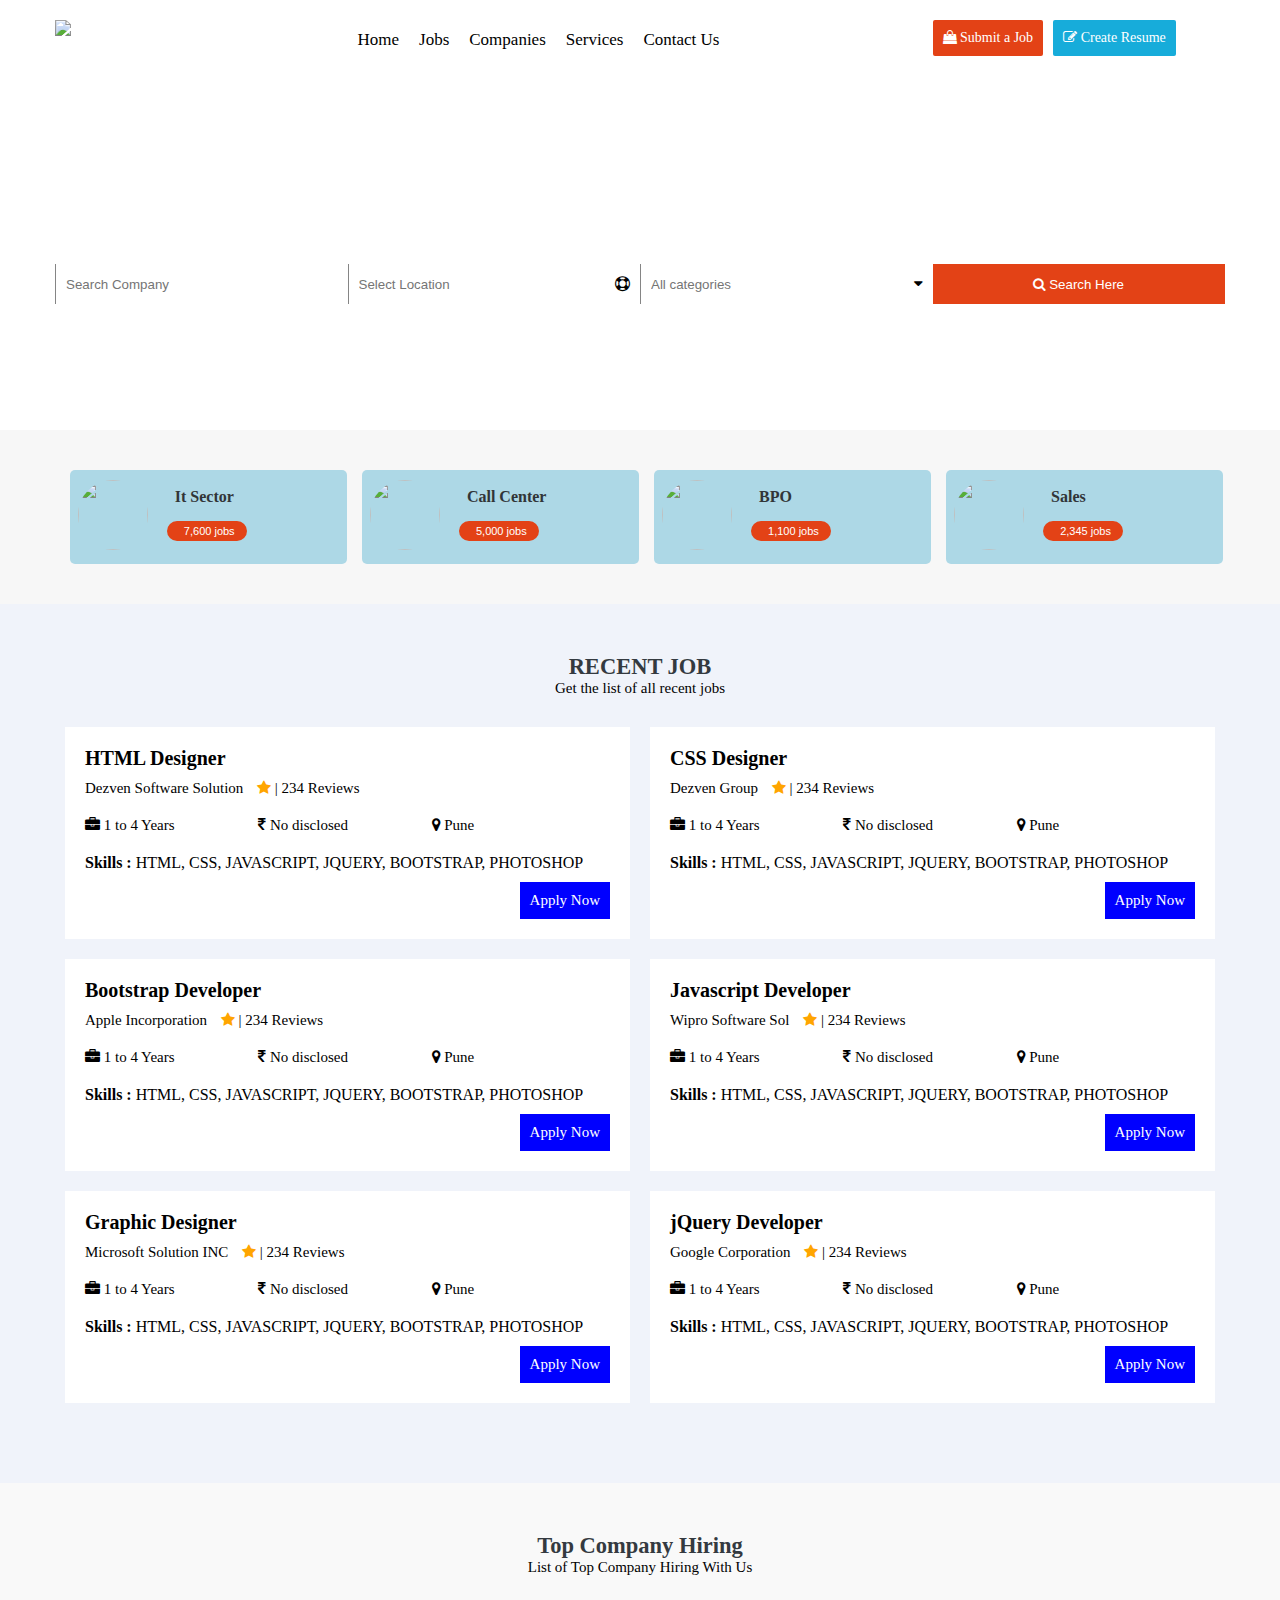
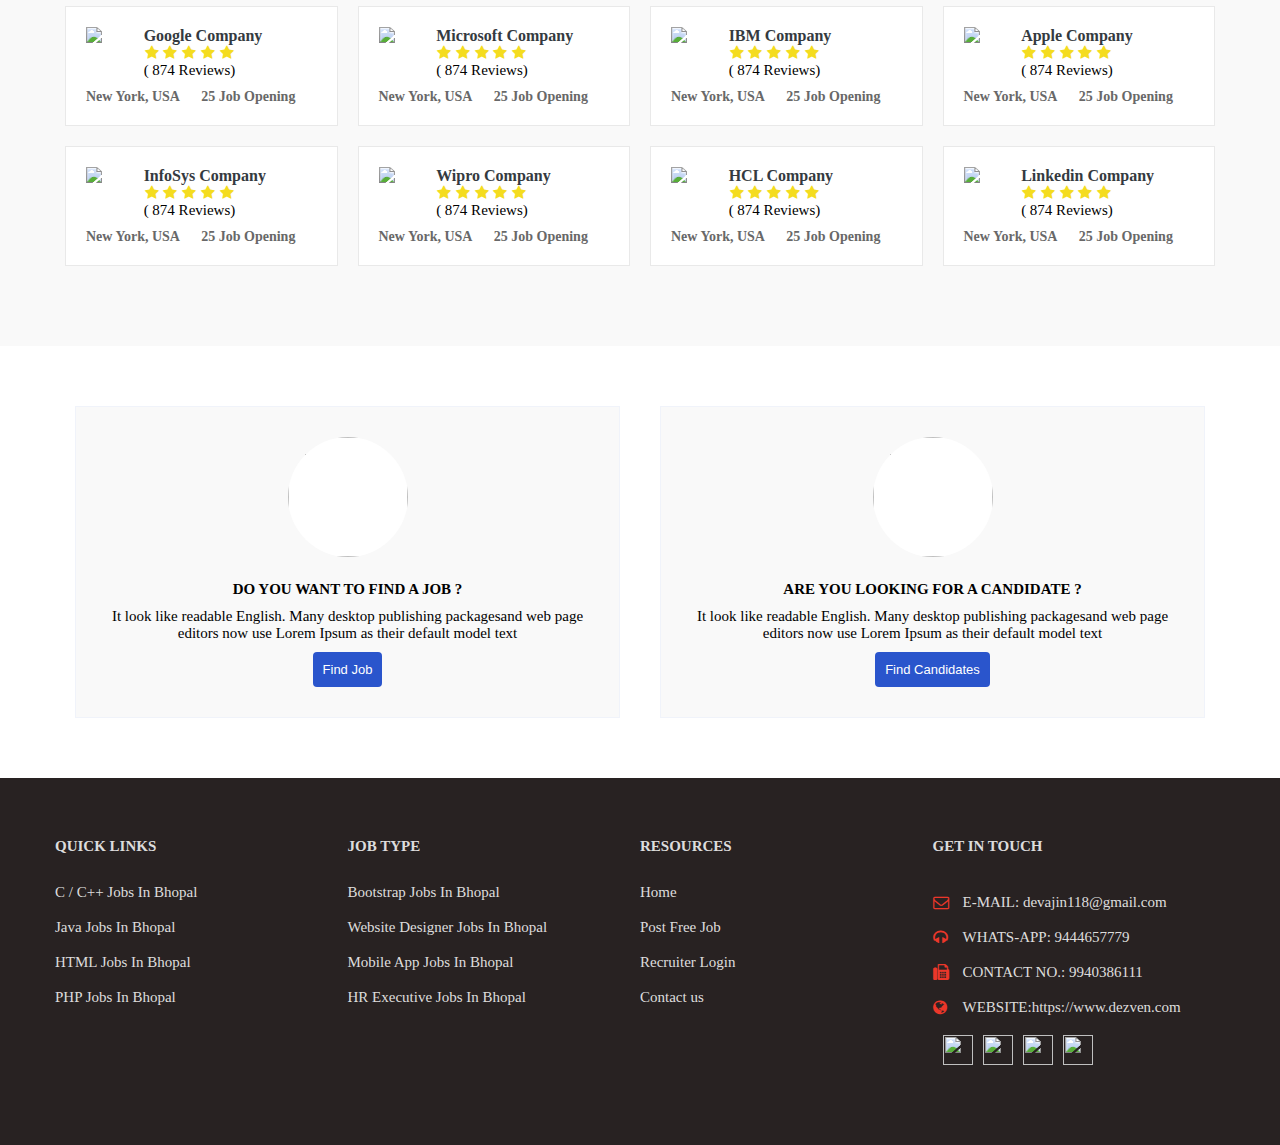
==== index.html @ 46fdba7d "Update and rename portal.html to index.html" ====
<!-----META SECTION----->
<!DOCTYPE html>
 <html lang="en">
  <head>
   <title>Search Job</title>
   <meta charset="utf-8">
   <meta name="viewport" content="width=device-width, initial-scale=1">
   <link rel="stylesheet" href="https://maxcdn.bootstrapcdn.com/font-awesome/4.7.0/css/font-awesome.min.css">
   <link rel="stylesheet" href="jobportal.css">
   <meta name="robots" content="noindex, nofollow">
  </head>
  <body>
    <!------HEADER SECTION HEADER SECTION HEADER SECTION ------>
<header>
    <div class="width-100">
      <div class="container header">
        <div class="width-25">
          <img src="C:\Users\ajin\Pictures/logoo.png">
        </div>
        <div class="width-50">
          <ul class="header-menu ">
            <li>
              <a href="#">Home </a>
            </li>
            <li>
              <a href="#">Jobs </a>
            </li>
            <li>
              <a href="#">Companies </a>
            </li>
            <li>
              <a href="#">Services </a>
            </li>
            <li>
              <a href="#">Contact Us </a>
            </li>
          </ul>
        </div>
        <div class="width-25">
          <a href="#" class="button-job-post">
            <i class="fa fa-shopping-bag" aria-hidden="true"></i> Submit a Job </a>
          <a href="#" class="button-resume">
            <i class="fa fa-pencil-square-o" aria-hidden="true"></i> Create Resume </a>
        </div>
      </div>
    </div>
  </header>
  <!------SEARCH SECTION SEARCH SECTION SEARCH SECTION ------>
<div class="width-100 banner-section">
    <div class="container">
      <h1 class="banner-heading">Find The Best Job For Your Future</h1>
      <p class="banner-para">its a long established fact that a reader will be distracted by the readable</p>
      <div class="search-sect">
        <input type="text" class="search-textbox" placeholder="Search Company">
      </div>
      <div class="search-sect">
        <input type="text" class="search-textbox" placeholder="Select Location">
        <i class="fa fa-life-ring icons" aria-hidden="true"></i>
      </div>
      <div class="search-sect">
        <input type="text" class="search-textbox" placeholder="All categories">
        <i class="fa fa-caret-down icons" aria-hidden="true"></i>
      </div>
      <div class="search-sect">
        <button class="search-button">
          <i class="fa fa-search " aria-hidden="true"></i> Search Here </button>
      </div>
    </div>
  </div>
  <!------CATEGORY SECTION CATEGORY SECTION CATEGORY SECTION ------>
<div class="width-100 skill-section">
    <div class="container">
      <div class="skill-list">
        <div class="width-33">
          <img class="skill-img" src="C:\Users\ajin\Pictures/skill-1.png">
        </div>
        <div class="width-66">
          <h4>It Sector</h4>
          <button class="view-button">7,600 jobs</button>
        </div>
      </div>
      <div class="skill-list">
        <div class="width-33">
          <img class="skill-img" src="C:\Users\ajin\Pictures\skill-2.png">
        </div>
        <div class="width-66">
          <h4>Call Center</h4>
          <button class="view-button">5,000 jobs</button>
        </div>
      </div>
      <div class="skill-list">
        <div class="width-33">
          <img class="skill-img" src="C:\Users\ajin\Pictures\skill-3.png">
        </div>
        <div class="width-66">
          <h4>BPO</h4>
          <button class="view-button">1,100 jobs</button>
        </div>
      </div>
      <div class="skill-list">
        <div class="width-33">
          <img class="skill-img" src="C:\Users\ajin\Pictures\skill-4.png">
        </div>
        <div class="width-66">
          <h4>Sales</h4>
          <button class="view-button">2,345 jobs</button>
        </div>
      </div>
    </div>
  </div>
  <!-----RECENT JOB SECTION RECENT JOB SECTION RECENT JOB SECTION ----->
<div class="width-100 recent-job">
    <div class="container">
      <h2 class="recent-job-heading">RECENT JOB</h2>
      <p class="recent-job-sub-heading">Get the list of all recent jobs</p>
      <!-----JOB LIST----->
      <div class="width-50">
        <div class="recent-job-list">
          <div class="width-100">
            <h4 class="job-title">HTML Designer</h4>
            <p class="job-company">Dezven Software Solution <i class="fa fa-star" aria-hidden="true"></i> | 234 Reviews </p>
          </div>
          <div class="width-33">
            <i class="fa fa-briefcase" aria-hidden="true"></i> 1 to 4 Years
          </div>
          <div class="width-33">
            <i class="fa fa-inr" aria-hidden="true"></i> No disclosed
          </div>
          <div class="width-33">
            <i class="fa fa-map-marker" aria-hidden="true"></i> Pune
          </div>
          <div class="width-100">
            <p class="job-skill">
              <b>Skills : </b>HTML, CSS, JAVASCRIPT, JQUERY, BOOTSTRAP, PHOTOSHOP
            </p>
          </div>
          <div class="width-100">
            <a href="#" class="job-apply-button">Apply Now</a>
          </div>
        </div>
      </div>
      <!-----JOB LIST------>
      <div class="width-50">
        <div class="recent-job-list">
          <div class="width-100">
            <h4 class="job-title">CSS Designer</h4>
            <p class="job-company">Dezven Group <i class="fa fa-star" aria-hidden="true"></i> | 234 Reviews </p>
          </div>
          <div class="width-33">
            <i class="fa fa-briefcase" aria-hidden="true"></i> 1 to 4 Years
          </div>
          <div class="width-33">
            <i class="fa fa-inr" aria-hidden="true"></i> No disclosed
          </div>
          <div class="width-33">
            <i class="fa fa-map-marker" aria-hidden="true"></i> Pune
          </div>
          <div class="width-100">
            <p class="job-skill">
              <b>Skills : </b>HTML, CSS, JAVASCRIPT, JQUERY, BOOTSTRAP, PHOTOSHOP
            </p>
          </div>
          <div class="width-100">
            <a href="#" class="job-apply-button">Apply Now</a>
          </div>
        </div>
      </div>
      <!-----JOB LIST----->
      <div class="width-50">
        <div class="recent-job-list">
          <div class="width-100">
            <h4 class="job-title">Bootstrap Developer</h4>
            <p class="job-company">Apple Incorporation <i class="fa fa-star" aria-hidden="true"></i> | 234 Reviews </p>
          </div>
          <div class="width-33">
            <i class="fa fa-briefcase" aria-hidden="true"></i> 1 to 4 Years
          </div>
          <div class="width-33">
            <i class="fa fa-inr" aria-hidden="true"></i> No disclosed
          </div>
          <div class="width-33">
            <i class="fa fa-map-marker" aria-hidden="true"></i> Pune
          </div>
          <div class="width-100">
            <p class="job-skill">
              <b>Skills : </b>HTML, CSS, JAVASCRIPT, JQUERY, BOOTSTRAP, PHOTOSHOP
            </p>
          </div>
          <div class="width-100">
            <a href="#" class="job-apply-button">Apply Now</a>
          </div>
        </div>
      </div>
      <!-----JOB LIST----->
      <div class="width-50">
        <div class="recent-job-list">
          <div class="width-100">
            <h4 class="job-title">Javascript Developer</h4>
            <p class="job-company">Wipro Software Sol <i class="fa fa-star" aria-hidden="true"></i> | 234 Reviews </p>
          </div>
          <div class="width-33">
            <i class="fa fa-briefcase" aria-hidden="true"></i> 1 to 4 Years
          </div>
          <div class="width-33">
            <i class="fa fa-inr" aria-hidden="true"></i> No disclosed
          </div>
          <div class="width-33">
            <i class="fa fa-map-marker" aria-hidden="true"></i> Pune
          </div>
          <div class="width-100">
            <p class="job-skill">
              <b>Skills : </b>HTML, CSS, JAVASCRIPT, JQUERY, BOOTSTRAP, PHOTOSHOP
            </p>
          </div>
          <div class="width-100">
            <a href="#" class="job-apply-button">Apply Now</a>
          </div>
        </div>
      </div>
      <!-----JOB LIST----->
      <div class="width-50">
        <div class="recent-job-list">
          <div class="width-100">
            <h4 class="job-title">Graphic Designer</h4>
            <p class="job-company">Microsoft Solution INC <i class="fa fa-star" aria-hidden="true"></i> | 234 Reviews </p>
          </div>
          <div class="width-33">
            <i class="fa fa-briefcase" aria-hidden="true"></i> 1 to 4 Years
          </div>
          <div class="width-33">
            <i class="fa fa-inr" aria-hidden="true"></i> No disclosed
          </div>
          <div class="width-33">
            <i class="fa fa-map-marker" aria-hidden="true"></i> Pune
          </div>
          <div class="width-100">
            <p class="job-skill">
              <b>Skills : </b>HTML, CSS, JAVASCRIPT, JQUERY, BOOTSTRAP, PHOTOSHOP
            </p>
          </div>
          <div class="width-100">
            <a href="#" class="job-apply-button">Apply Now</a>
          </div>
        </div>
      </div>
      <!-----JOB LIST------>
      <div class="width-50">
        <div class="recent-job-list">
          <div class="width-100">
            <h4 class="job-title">jQuery Developer</h4>
            <p class="job-company">Google Corporation <i class="fa fa-star" aria-hidden="true"></i> | 234 Reviews </p>
          </div>
          <div class="width-33">
            <i class="fa fa-briefcase" aria-hidden="true"></i> 1 to 4 Years
          </div>
          <div class="width-33">
            <i class="fa fa-inr" aria-hidden="true"></i> No disclosed
          </div>
          <div class="width-33">
            <i class="fa fa-map-marker" aria-hidden="true"></i> Pune
          </div>
          <div class="width-100">
            <p class="job-skill">
              <b>Skills : </b>HTML, CSS, JAVASCRIPT, JQUERY, BOOTSTRAP, PHOTOSHOP
            </p>
          </div>
          <div class="width-100">
            <a href="#" class="job-apply-button">Apply Now</a>
          </div>
        </div>
      </div>
    </div>
  </div>

<!------TOP COMPANY SECTION TOP COMPANY SECTION TOP COMPANY SECTION----->
<div class="width-100 top-company">
  <div class="container">
    <h2 class="top-company-heading">Top Company Hiring</h2>
    <p class="top-company-sub-heading">List of Top Company Hiring With Us</p>
    <!-----START COMPANY LIST----->
    <div class="width-25">
      <div class=" company-list">
        <div class="width-100">
          <div class="width-25 company-image">
            <img src="C:\Users\ajin\Pictures\company-1.png">
          </div>
          <div class="width-75">
            <h4 class="company-name">Google Company</h4>
            <p class="company-rating">
              <i class="fa fa-star" aria-hidden="true"></i>
              <i class="fa fa-star" aria-hidden="true"></i>
              <i class="fa fa-star" aria-hidden="true"></i>
              <i class="fa fa-star" aria-hidden="true"></i>
              <i class="fa fa-star " aria-hidden="true"></i>
            </p>
            <p class="company-review">( 874 Reviews)</p>
          </div>
        </div>
        <div class="width-50 company-address">New York, USA</div>
        <div class="width-50 company-opening">25 Job Opening </p>
        </div>
      </div>
    </div>
    <!-----START COMPANY LIST----->
    <div class="width-25">
      <div class=" company-list">
        <div class="width-100">
          <div class="width-25 company-image">
            <img src="C:\Users\ajin\Pictures\company-2.png">
          </div>
          <div class="width-75">
            <h4 class="company-name">Microsoft Company</h4>
            <p class="company-rating">
              <i class="fa fa-star" aria-hidden="true"></i>
              <i class="fa fa-star" aria-hidden="true"></i>
              <i class="fa fa-star" aria-hidden="true"></i>
              <i class="fa fa-star" aria-hidden="true"></i>
              <i class="fa fa-star " aria-hidden="true"></i>
            </p>
            <p class="company-review">( 874 Reviews)</p>
          </div>
        </div>
        <div class="width-50 company-address">New York, USA</div>
        <div class="width-50 company-opening">25 Job Opening </p>
        </div>
      </div>
    </div>
    <!-----START COMPANY LIST----->
    <div class="width-25">
      <div class=" company-list">
        <div class="width-100">
          <div class="width-25 company-image">
            <img src="C:\Users\ajin\Pictures\company-3.png">
          </div>
          <div class="width-75">
            <h4 class="company-name">IBM Company</h4>
            <p class="company-rating">
              <i class="fa fa-star" aria-hidden="true"></i>
              <i class="fa fa-star" aria-hidden="true"></i>
              <i class="fa fa-star" aria-hidden="true"></i>
              <i class="fa fa-star" aria-hidden="true"></i>
              <i class="fa fa-star " aria-hidden="true"></i>
            </p>
            <p class="company-review">( 874 Reviews)</p>
          </div>
        </div>
        <div class="width-50 company-address">New York, USA</div>
        <div class="width-50 company-opening">25 Job Opening </p>
        </div>
      </div>
    </div>
    <!-----START COMPANY LIST----->
    <div class="width-25">
      <div class=" company-list">
        <div class="width-100">
          <div class="width-25 company-image">
            <img src="C:\Users\ajin\Pictures\company-4.png">
          </div>
          <div class="width-75">
            <h4 class="company-name">Apple Company</h4>
            <p class="company-rating">
              <i class="fa fa-star" aria-hidden="true"></i>
              <i class="fa fa-star" aria-hidden="true"></i>
              <i class="fa fa-star" aria-hidden="true"></i>
              <i class="fa fa-star" aria-hidden="true"></i>
              <i class="fa fa-star " aria-hidden="true"></i>
            </p>
            <p class="company-review">( 874 Reviews)</p>
          </div>
        </div>
        <div class="width-50 company-address">New York, USA</div>
        <div class="width-50 company-opening">25 Job Opening </p>
        </div>
      </div>
    </div>
    <!-----START COMPANY LIST----->
    <div class="width-25">
      <div class=" company-list">
        <div class="width-100">
          <div class="width-25 company-image">
            <img src="C:\Users\ajin\Pictures\company-5.png">
          </div>
          <div class="width-75">
            <h4 class="company-name">InfoSys Company</h4>
            <p class="company-rating">
              <i class="fa fa-star" aria-hidden="true"></i>
              <i class="fa fa-star" aria-hidden="true"></i>
              <i class="fa fa-star" aria-hidden="true"></i>
              <i class="fa fa-star" aria-hidden="true"></i>
              <i class="fa fa-star " aria-hidden="true"></i>
            </p>
            <p class="company-review">( 874 Reviews)</p>
          </div>
        </div>
        <div class="width-50 company-address">New York, USA</div>
        <div class="width-50 company-opening">25 Job Opening </p>
        </div>
      </div>
    </div>
    <!-----START COMPANY LIST------>
    <div class="width-25">
      <div class=" company-list">
        <div class="width-100">
          <div class="width-25 company-image">
            <img src="C:\Users\ajin\Pictures\company-6.png">
          </div>
          <div class="width-75">
            <h4 class="company-name">Wipro Company</h4>
            <p class="company-rating">
              <i class="fa fa-star" aria-hidden="true"></i>
              <i class="fa fa-star" aria-hidden="true"></i>
              <i class="fa fa-star" aria-hidden="true"></i>
              <i class="fa fa-star" aria-hidden="true"></i>
              <i class="fa fa-star " aria-hidden="true"></i>
            </p>
            <p class="company-review">( 874 Reviews)</p>
          </div>
        </div>
        <div class="width-50 company-address">New York, USA</div>
        <div class="width-50 company-opening">25 Job Opening </p>
        </div>
      </div>
    </div>
    <!-----START COMPANY LIST------>
    <div class="width-25">
      <div class=" company-list">
        <div class="width-100">
          <div class="width-25 company-image">
            <img src="C:\Users\ajin\Pictures\company-7.png">
          </div>
          <div class="width-75">
            <h4 class="company-name">HCL Company</h4>
            <p class="company-rating">
              <i class="fa fa-star" aria-hidden="true"></i>
              <i class="fa fa-star" aria-hidden="true"></i>
              <i class="fa fa-star" aria-hidden="true"></i>
              <i class="fa fa-star" aria-hidden="true"></i>
              <i class="fa fa-star " aria-hidden="true"></i>
            </p>
            <p class="company-review">( 874 Reviews)</p>
          </div>
        </div>
        <div class="width-50 company-address">New York, USA</div>
        <div class="width-50 company-opening">25 Job Opening </p>
        </div>
      </div>
    </div>
    <!-----START COMPANY LIST----->
    <div class="width-25">
      <div class=" company-list">
        <div class="width-100">
          <div class="width-25 company-image">
            <img src="C:\Users\ajin\Pictures\company-8.png">
          </div>
          <div class="width-75">
            <h4 class="company-name">Linkedin Company</h4>
            <p class="company-rating">
              <i class="fa fa-star" aria-hidden="true"></i>
              <i class="fa fa-star" aria-hidden="true"></i>
              <i class="fa fa-star" aria-hidden="true"></i>
              <i class="fa fa-star" aria-hidden="true"></i>
              <i class="fa fa-star " aria-hidden="true"></i>
            </p>
            <p class="company-review">( 874 Reviews)</p>
          </div>
        </div>
        <div class="width-50 company-address">New York, USA</div>
        <div class="width-50 company-opening">25 Job Opening </p>
        </div>
      </div>
    </div>
  </div>
</div>
<!-------FEATURE SECTION FEATURE SECTION FEATURE SECTION------->
<div class="width-100 feature-sect">
    <div class="container">
      <div class="width-50">
        <div class="feature-panel">
          <img src="C:\Users\ajin\Pictures\feature-1.png" class="feature-img">
          <h4 class="feature-title">DO YOU WANT TO FIND A JOB ?</h4>
          <p class="feature-desc">It look like readable English. Many desktop publishing packagesand web page editors now use Lorem Ipsum as their default model text</p>
          <button class="feature-btn">Find Job</button>
        </div>
      </div>
      <div class="width-50">
        <div class="feature-panel">
          <img src="C:\Users\ajin\Pictures\feature-2.png" class="feature-img">
          <h4 class="feature-title"> ARE YOU LOOKING FOR A CANDIDATE ?</h4>
          <p class="feature-desc">It look like readable English. Many desktop publishing packagesand web page editors now use Lorem Ipsum as their default model text</p>
          <button class="feature-btn">Find Candidates</button>
        </div>
      </div>
    </div>
  </div>
  <!------FOOTER SECTION FOOTER SECTION FOOTER SECTION ------->
<footer>
    <div class="width-100 footer-background">
      <div class="container">
        <div class="width-25">
          <h4>QUICK LINKS</h4>
          <ul class="footer-list">
            <li>C / C++ Jobs In Bhopal</li>
            <li>Java Jobs In Bhopal</li>
            <li>HTML Jobs In Bhopal</li>
            <li>PHP Jobs In Bhopal</li>
          </ul>
        </div>
        <div class="width-25">
          <h4>JOB TYPE</h4>
          <ul class="footer-list">
            <li>Bootstrap Jobs In Bhopal</li>
            <li>Website Designer Jobs In Bhopal</li>
            <li>Mobile App Jobs In Bhopal</li>
            <li>HR Executive Jobs In Bhopal</li>
          </ul>
        </div>
        <div class="width-25">
          <h4>RESOURCES</h4>
          <ul class="footer-list">
            <li>Home</li>
            <li>Post Free Job</li>
            <li>Recruiter Login</li>
            <li>Contact us</li>
          </ul>
        </div>
        <div class="width-25">
          <h4>GET IN TOUCH</h4>
          <ul class="get-in-touch">
            <li>
              <i class="fa fa-envelope-o" aria-hidden="true"></i>
              <p>E-MAIL: devajin118@gmail.com</p>
            </li>
            <li>
              <i class="fa fa-headphones" aria-hidden="true"></i>
              <p>WHATS-APP: 9444657779</p>
            </li>
            <li>
              <i class="fa fa-fax" aria-hidden="true"></i>
              <p>CONTACT NO.: 9940386111</p>
            </li>
            <li>
              <i class="fa fa-globe" aria-hidden="true"></i>
              <p>WEBSITE:https://www.dezven.com </p>
            </li>
            <li>
              <img src="C:\Users\ajin\Pictures\icon-facebook.png">
            </li>
            <li>
              <img src="C:\Users\ajin\Pictures\icon-twitter.png">
            </li>
            <li>
              <img src="C:\Users\ajin\Pictures\icon-instagram.png">
            </li>
            <li>
              <img src="C:\Users\ajin\Pictures\icon-linkedin.png">
            </li>
          </ul>
        </div>
      </div>
    </div>
  </footer>
  <!------FOOTER SECTION FOOTER SECTION FOOTER SECTION ------>
---- jobportal.css ----
/*****COMMON CSS SECTION*****/
* {
	margin: 0px;
	padding: 0px;
}
html, body {
	font-family 'Roboto', sans-serif, arial;
	font-size: 15px;
}
.container {
	width: 1170px;
	margin: 0px auto;
}
.width-100 {
	width: 100%;
	float: left;
}
.width-66 {
	width: 66%;
	float: left;
}
.width-50 {
	float: left;
	width: 50%;
}
.width-75 {
	width: 75%;
	float: left;
}
.width-33 {
	width: 33%;
	float: left;
}
.width-25 {
	width: 25%;
	float: left;
}
/*****HEADER SECTION*****/
.header {
	padding-top: 20px;
	padding-bottom: 60px
}
.header-menu {
	list-style: none;
	margin-top: 10px;
}
.header-menu li {
	float: left;
	font-size: 15px;
}
.header-menu a {
	font-size: 17px;
	text-decoration: none;
	color: black;
	font-weight: 500;
	padding: 10px;
}
.button-job-post {
	background-color: #e34216;
	color: white;
	border: none;
	border-radius: 2px;
	font-size: 14px;
	float: left;
	padding: 10px;
	text-decoration: none;
}
.button-resume {
	background-color: #17acda;
	color: white;
	border: none;
	border-radius: 2px;
	font-size: 14px;
	float: left;
	margin-left: 10px;
	padding: 10px;
	text-decoration: none;
}
/*****BANNER SECTION*****/
.banner-section {
	background-image: url("https://i.stack.imgur.com/c5rk5.png");
	background-repeat: no-repeat;
	background-size: cover;
	text-align: center;
	height: 350px;
	position: relative;
	width: 100%;
}
.banner-heading {
	font-size: 40px;
	color: white;
	padding-top: 70px
}
.banner-para {
	font-size: 15px;
	color: #fff;
	padding-top: 10px;
}

.search-sect {
	margin-top: 40px;
	width: 25%;
	float: left;
	position: relative;
}
.search-textbox {
	height: 40px;
	width: 100%;
	padding-left: 10px;
	border-top: none;
	border-bottom: none;
	border-color: #d9d9d9;
	border-right: none;
	border-width: 1px;
}
.search-button {
	width: 100%;
	height: 40px;
	background-color: #e34216;
	border: none;
	color: white;
}
.search-sect .icons {
	position: absolute;
	top: 12px;
	right: 10px
}
/*****SKILL SECTION SKILL SECTION SKILL SECTION*****/
.skill-section {
	background-color: #00000008;
	padding-top: 40px;
	padding-bottom: 40px;
}
.skill-list {
	background-color:lightblue;
	width: 23%;
	float: left;
	margin-left: 15px;
	padding-top: 10px;
	border-radius: 5px;
	padding-left: 8px;
	padding-bottom: 10px;
}
.skill-list img {
	width: 70px;
	height: 70px;
	border-radius: 100px;
}
.skill-list h4 {
	font-size: 16px;
	color: #313538;
	font-weight: bold;
	padding-left: 8px;
	padding-top: 8px
}
.view-button {
	width: 45%;
	height: 20px;
	border-radius: 20px;
	border: none;
	background-color: #e34216;
	color: white;
	font-size: 11px;
	padding-left: 5px;
	margin-top: 15px;
}
/*****RECENT JOB SECTION RECENT JOB SECTION*****/
.recent-job {
	padding-top: 50px;
	background-color: #f0f3fa;
	padding-bottom: 60px;
}

.recent-job-heading {
	text-align: center;
	color: #343a40;
}

.recent-job-sub-heading {
	text-align: center;
	margin-bottom: 30px;
}

.recent-job-list {
	float: left;
	background-color: white;
	padding: 20px;
	margin-left: 10px;
	margin-right: 10px;
	margin-bottom: 20px;
}

.job-title {
	font-size: 20px;
}

.job-company {
	margin-top: 10px;
	margin-bottom: 20px;
}

.job-company i {
	color: orange;
	margin-left: 10px;
}

.job-skill {
	margin-top: 20px;
	margin-bottom: 10px;
	font-size: 16px;
}

.job-apply-button {
	background: blue;
	padding: 10px;
	color: white;
	text-decoration: none;
	float: right;
}
/*****TOP COMPANY SECTION*****/
.top-company {
	padding-top: 50px;
	background-color: #f9f9f9;
	padding-bottom: 60px;
}

.top-company-heading {
	text-align: center;
	color: #343a40;
}

.top-company-sub-heading {
	text-align: center;
	margin-bottom: 30px;
}

.company-list {
	float: left;
	background-color: white;
	padding: 20px;
	margin-left: 10px;
	margin-right: 10px;
	margin-bottom: 20px;
	border: 1px solid #e9e9e9;
}

.company-image img {
	width: 100%;
	height: auto;
}

.company-name {
	color: #343a40;
	font-size: 16px;
}

.company-rating i {
	padding-left: 1px;
	color: #f4dc1f;
}

.company-address {
	margin-top: 10px;
	font-size: 14px;
	font-weight: bold;
	color: #686868;
}

.company-opening {
	margin-top: 10px;
	font-size: 14px;
	font-weight: bold;
	color: #686868;
}
/******FEATURE SECTION******/
.feature-sect {
	padding-top: 60px;
	padding-bottom: 60px;
}

.feature-panel {
	background-color: #f9f9f9;
	text-align: center;
	padding: 30px;
	border: 1px solid #f0f3fa;
	margin-left: 20px;
	margin-right: 20px;
}

.feature-title {
	padding-top: 20px
}

.feature-desc {
	margin-top: 10px;
}

.feature-img {
	width: 120px;
	height: 120px;
	border-radius: 80px;
	background-color: white;
}

.feature-btn {
	background-color: #2a55cc;
	height: 35px;
	border: none;
	color: white;
	border-radius: 4px;
	font-size: 13px;
	margin-top: 10px;
	padding: 10px;
}
/******FOOTER SECTION******/
.footer-list {
	list-style: none;
	line-height: 35px;
	padding-top: 20px;
}

.footer-background {
	background-color: #282222;
	padding-top: 60px;
	padding-bottom: 80px;
	color: rgba(255, 255, 255, .86);
}

.get-in-touch {
	list-style: none;
	line-height: 15px;
	padding-top: 20px
}

.get-in-touch img {
	width: 30px;
	height: 30px;
	margin-left: 10px;
	border-radius: 0px;
	float: left;
	padding-top: 20px
}

.get-in-touch i {
	float: left;
	color: #eb372a;
	font-size: 16px;
	line-height: 15px;
}

.get-in-touch p {
	padding-left: 30px;
	color: rgba(255, 255, 255, .86);
	margin-top: 20px
}

/******FOOTER SECTION******/
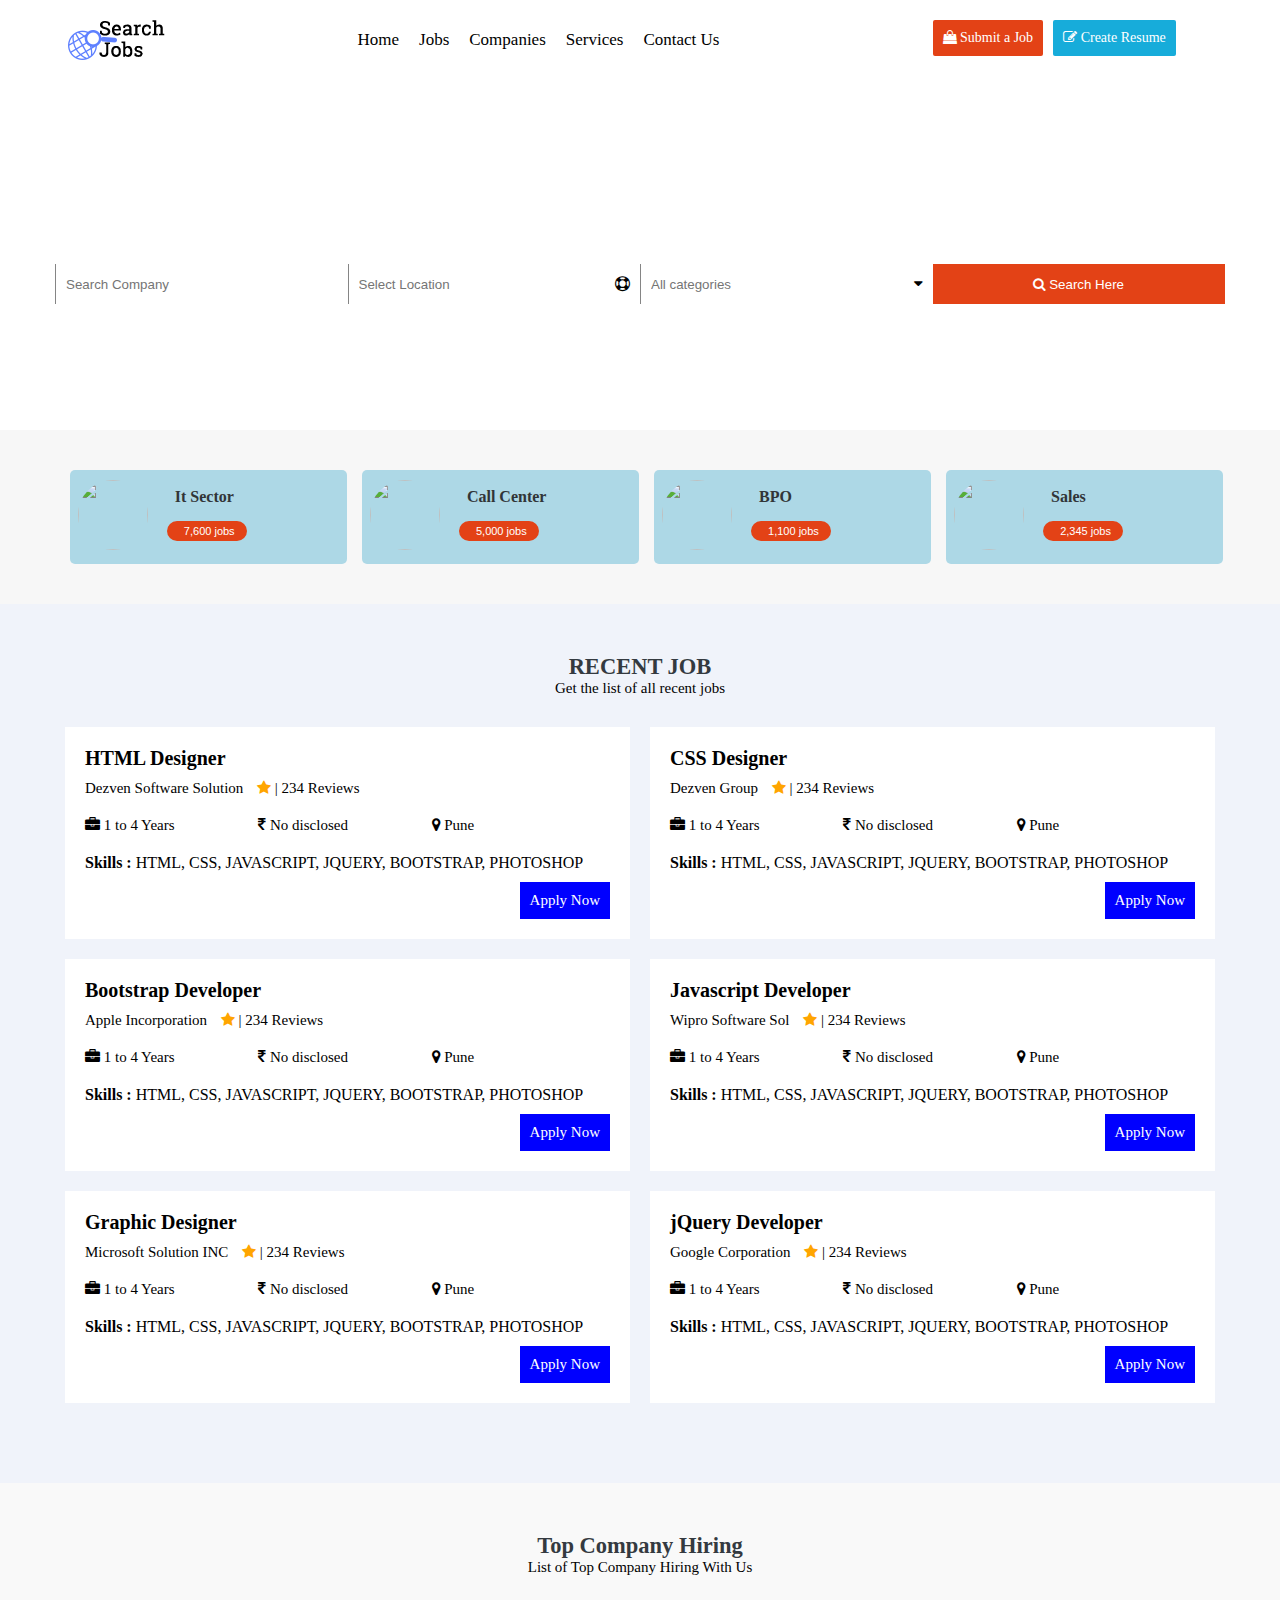
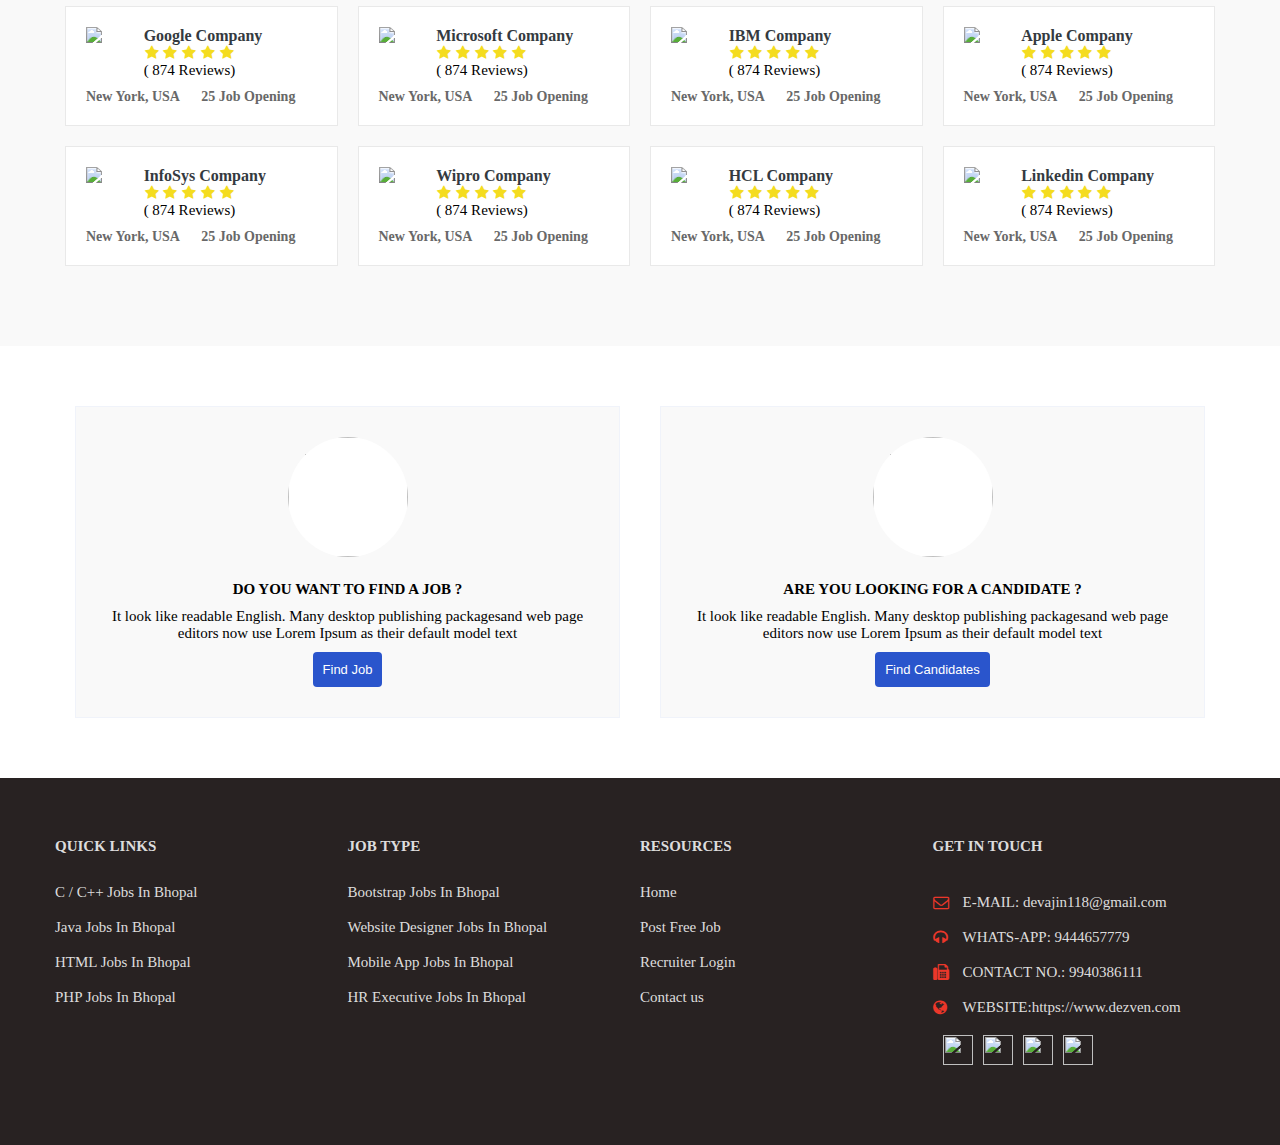
==== commit 4793b2a2: "Update index.html" ====
--- a/index.html
+++ b/index.html
@@ -15,7 +15,7 @@
     <div class="width-100">
       <div class="container header">
         <div class="width-25">
-          <img src="C:\Users\ajin\Pictures/logoo.png">
+          <img src="logoo.png">
         </div>
         <div class="width-50">
           <ul class="header-menu ">
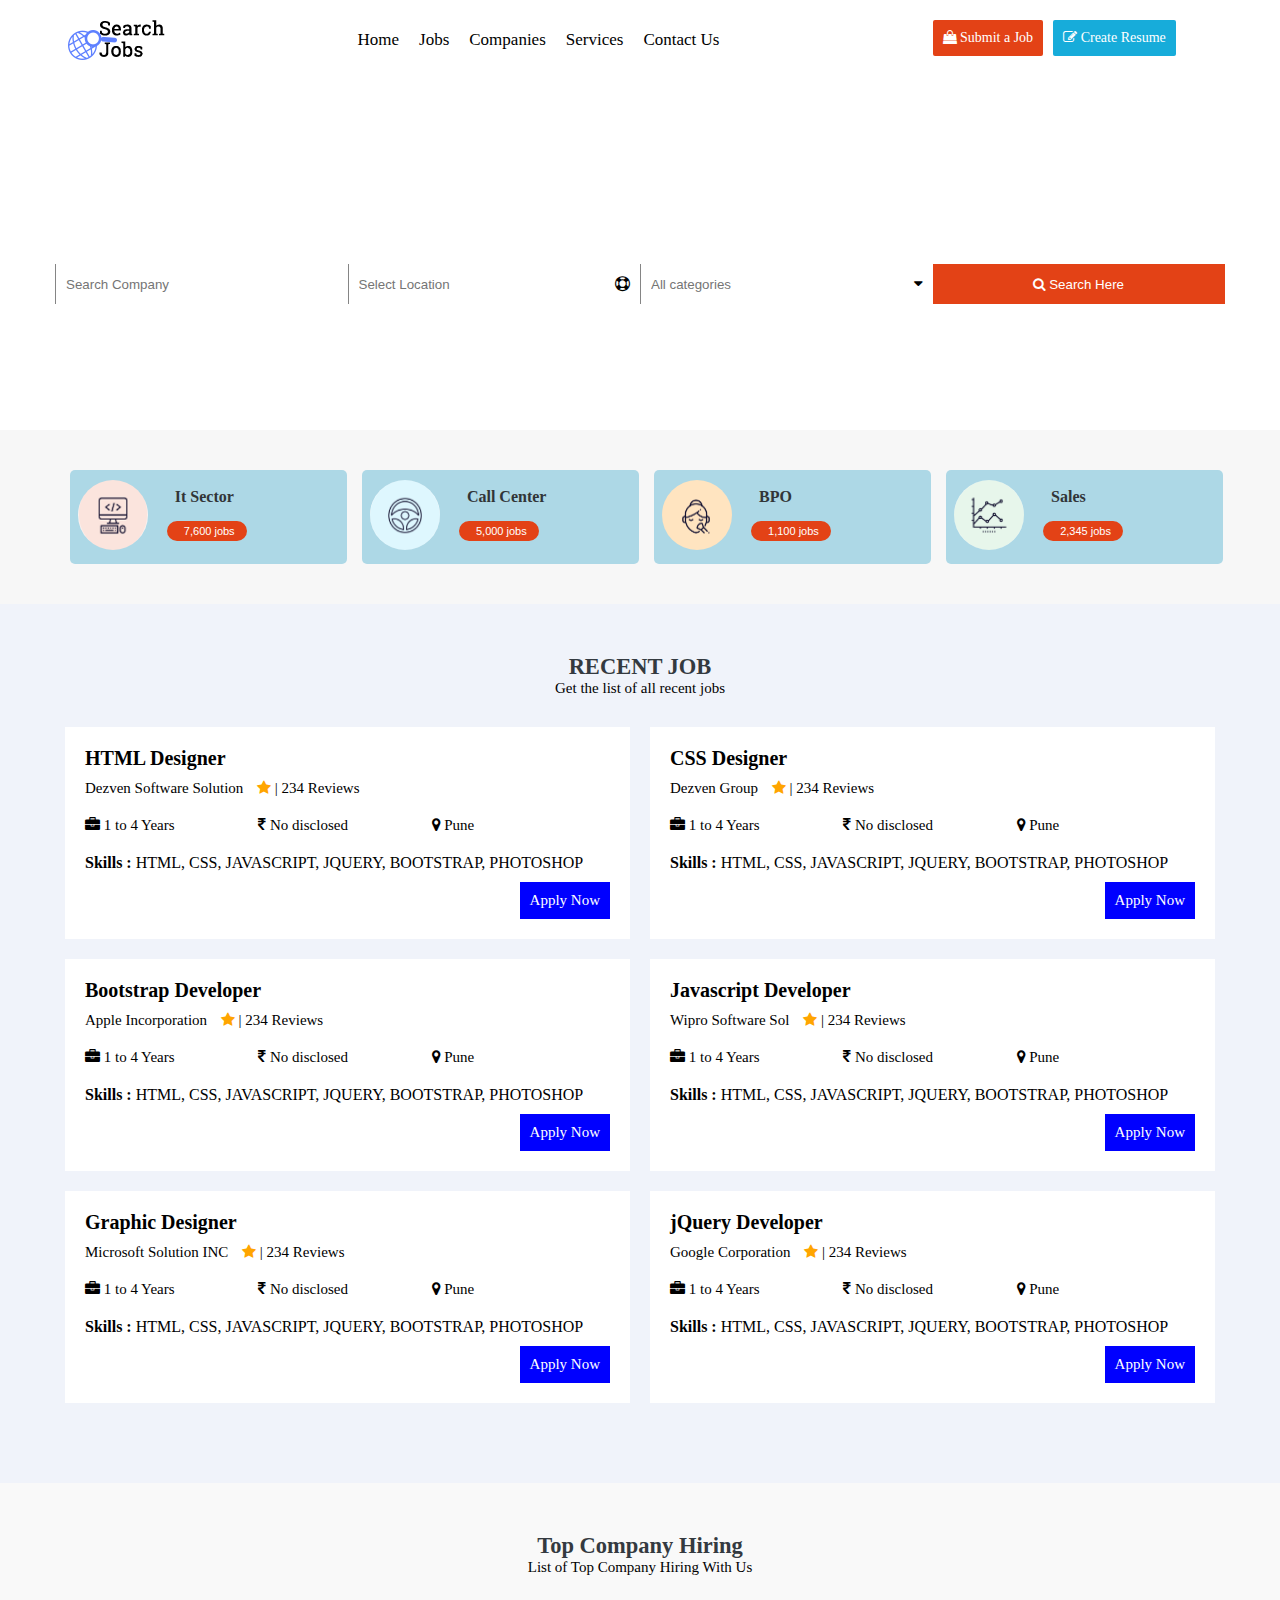
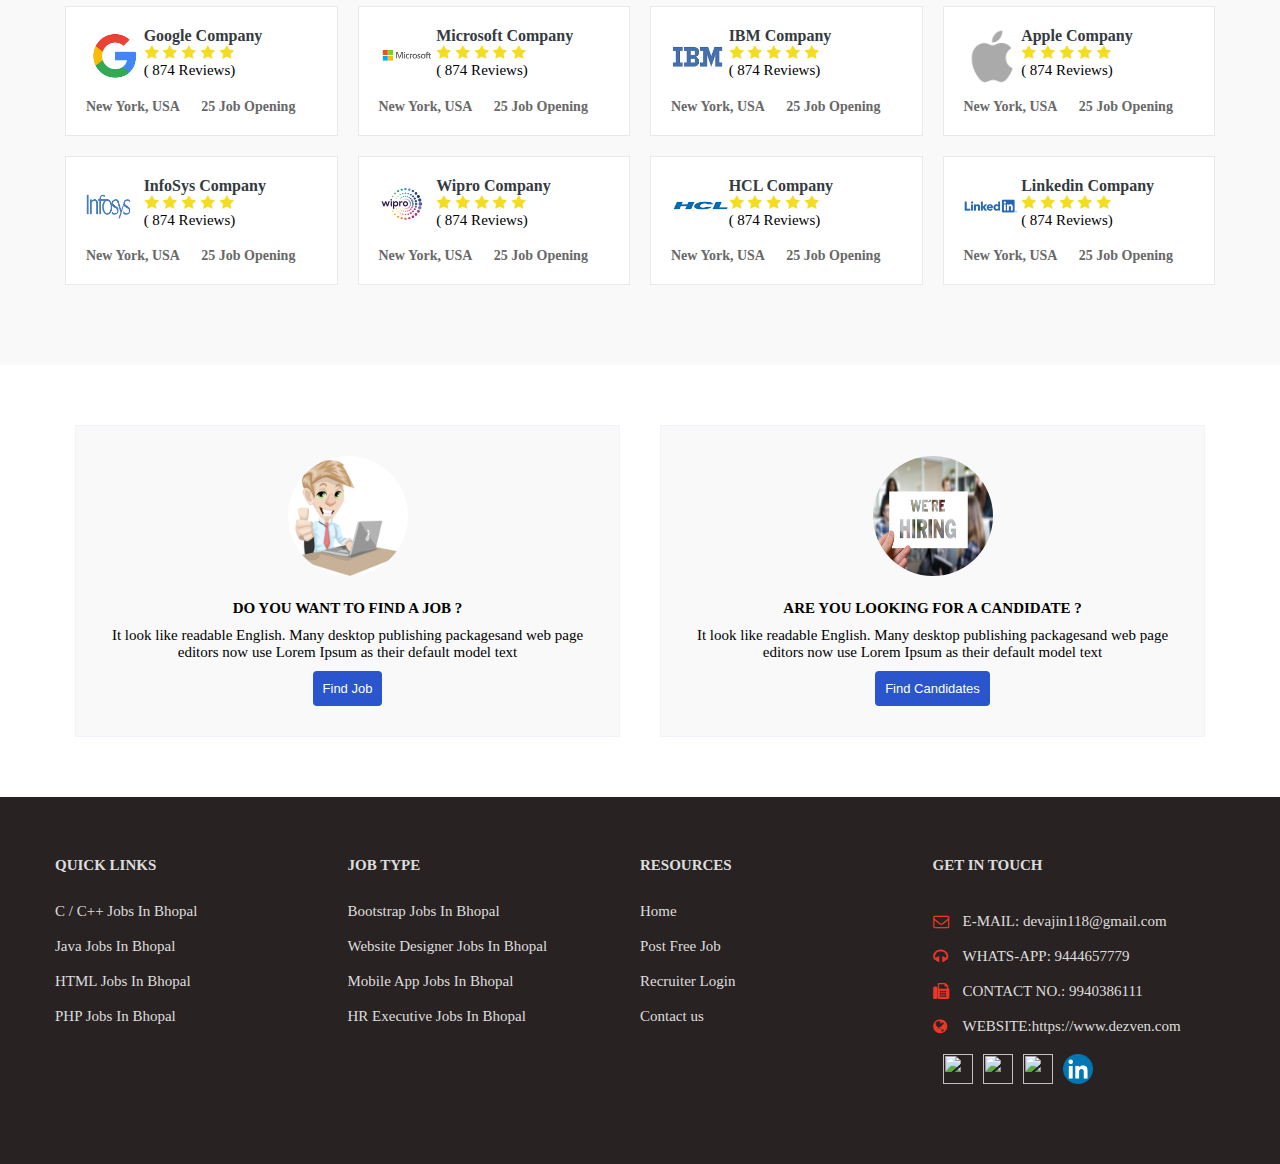
==== commit ed97129a: "Update index.html" ====
--- a/index.html
+++ b/index.html
@@ -72,7 +72,7 @@
     <div class="container">
       <div class="skill-list">
         <div class="width-33">
-          <img class="skill-img" src="C:\Users\ajin\Pictures/skill-1.png">
+          <img class="skill-img" src="skill-1.png">
         </div>
         <div class="width-66">
           <h4>It Sector</h4>
@@ -81,7 +81,7 @@
       </div>
       <div class="skill-list">
         <div class="width-33">
-          <img class="skill-img" src="C:\Users\ajin\Pictures\skill-2.png">
+          <img class="skill-img" src="skill-2.png">
         </div>
         <div class="width-66">
           <h4>Call Center</h4>
@@ -90,7 +90,7 @@
       </div>
       <div class="skill-list">
         <div class="width-33">
-          <img class="skill-img" src="C:\Users\ajin\Pictures\skill-3.png">
+          <img class="skill-img" src="skill-3.png">
         </div>
         <div class="width-66">
           <h4>BPO</h4>
@@ -99,7 +99,7 @@
       </div>
       <div class="skill-list">
         <div class="width-33">
-          <img class="skill-img" src="C:\Users\ajin\Pictures\skill-4.png">
+          <img class="skill-img" src="skill-4.png">
         </div>
         <div class="width-66">
           <h4>Sales</h4>
@@ -282,7 +282,7 @@
       <div class=" company-list">
         <div class="width-100">
           <div class="width-25 company-image">
-            <img src="C:\Users\ajin\Pictures\company-1.png">
+            <img src="company-1.png">
           </div>
           <div class="width-75">
             <h4 class="company-name">Google Company</h4>
@@ -306,7 +306,7 @@
       <div class=" company-list">
         <div class="width-100">
           <div class="width-25 company-image">
-            <img src="C:\Users\ajin\Pictures\company-2.png">
+            <img src="company-2.png">
           </div>
           <div class="width-75">
             <h4 class="company-name">Microsoft Company</h4>
@@ -330,7 +330,7 @@
       <div class=" company-list">
         <div class="width-100">
           <div class="width-25 company-image">
-            <img src="C:\Users\ajin\Pictures\company-3.png">
+            <img src="company-3.png">
           </div>
           <div class="width-75">
             <h4 class="company-name">IBM Company</h4>
@@ -354,7 +354,7 @@
       <div class=" company-list">
         <div class="width-100">
           <div class="width-25 company-image">
-            <img src="C:\Users\ajin\Pictures\company-4.png">
+            <img src="company-4.png">
           </div>
           <div class="width-75">
             <h4 class="company-name">Apple Company</h4>
@@ -378,7 +378,7 @@
       <div class=" company-list">
         <div class="width-100">
           <div class="width-25 company-image">
-            <img src="C:\Users\ajin\Pictures\company-5.png">
+            <img src="company-5.png">
           </div>
           <div class="width-75">
             <h4 class="company-name">InfoSys Company</h4>
@@ -402,7 +402,7 @@
       <div class=" company-list">
         <div class="width-100">
           <div class="width-25 company-image">
-            <img src="C:\Users\ajin\Pictures\company-6.png">
+            <img src="company-6.png">
           </div>
           <div class="width-75">
             <h4 class="company-name">Wipro Company</h4>
@@ -426,7 +426,7 @@
       <div class=" company-list">
         <div class="width-100">
           <div class="width-25 company-image">
-            <img src="C:\Users\ajin\Pictures\company-7.png">
+            <img src="company-7.png">
           </div>
           <div class="width-75">
             <h4 class="company-name">HCL Company</h4>
@@ -450,7 +450,7 @@
       <div class=" company-list">
         <div class="width-100">
           <div class="width-25 company-image">
-            <img src="C:\Users\ajin\Pictures\company-8.png">
+            <img src="company-8.png">
           </div>
           <div class="width-75">
             <h4 class="company-name">Linkedin Company</h4>
@@ -476,7 +476,7 @@
     <div class="container">
       <div class="width-50">
         <div class="feature-panel">
-          <img src="C:\Users\ajin\Pictures\feature-1.png" class="feature-img">
+          <img src="feature-1.png" class="feature-img">
           <h4 class="feature-title">DO YOU WANT TO FIND A JOB ?</h4>
           <p class="feature-desc">It look like readable English. Many desktop publishing packagesand web page editors now use Lorem Ipsum as their default model text</p>
           <button class="feature-btn">Find Job</button>
@@ -484,7 +484,7 @@
       </div>
       <div class="width-50">
         <div class="feature-panel">
-          <img src="C:\Users\ajin\Pictures\feature-2.png" class="feature-img">
+          <img src="feature-2.png" class="feature-img">
           <h4 class="feature-title"> ARE YOU LOOKING FOR A CANDIDATE ?</h4>
           <p class="feature-desc">It look like readable English. Many desktop publishing packagesand web page editors now use Lorem Ipsum as their default model text</p>
           <button class="feature-btn">Find Candidates</button>
@@ -543,16 +543,16 @@
               <p>WEBSITE:https://www.dezven.com </p>
             </li>
             <li>
-              <img src="C:\Users\ajin\Pictures\icon-facebook.png">
-            </li>
-            <li>
-              <img src="C:\Users\ajin\Pictures\icon-twitter.png">
-            </li>
-            <li>
-              <img src="C:\Users\ajin\Pictures\icon-instagram.png">
-            </li>
-            <li>
-              <img src="C:\Users\ajin\Pictures\icon-linkedin.png">
+              <img src="icon-facebook.png">
+            </li>
+            <li>
+              <img src="icon-twitter.png">
+            </li>
+            <li>
+              <img src="icon-instagram.png">
+            </li>
+            <li>
+              <img src="icon-linkedin.png">
             </li>
           </ul>
         </div>
